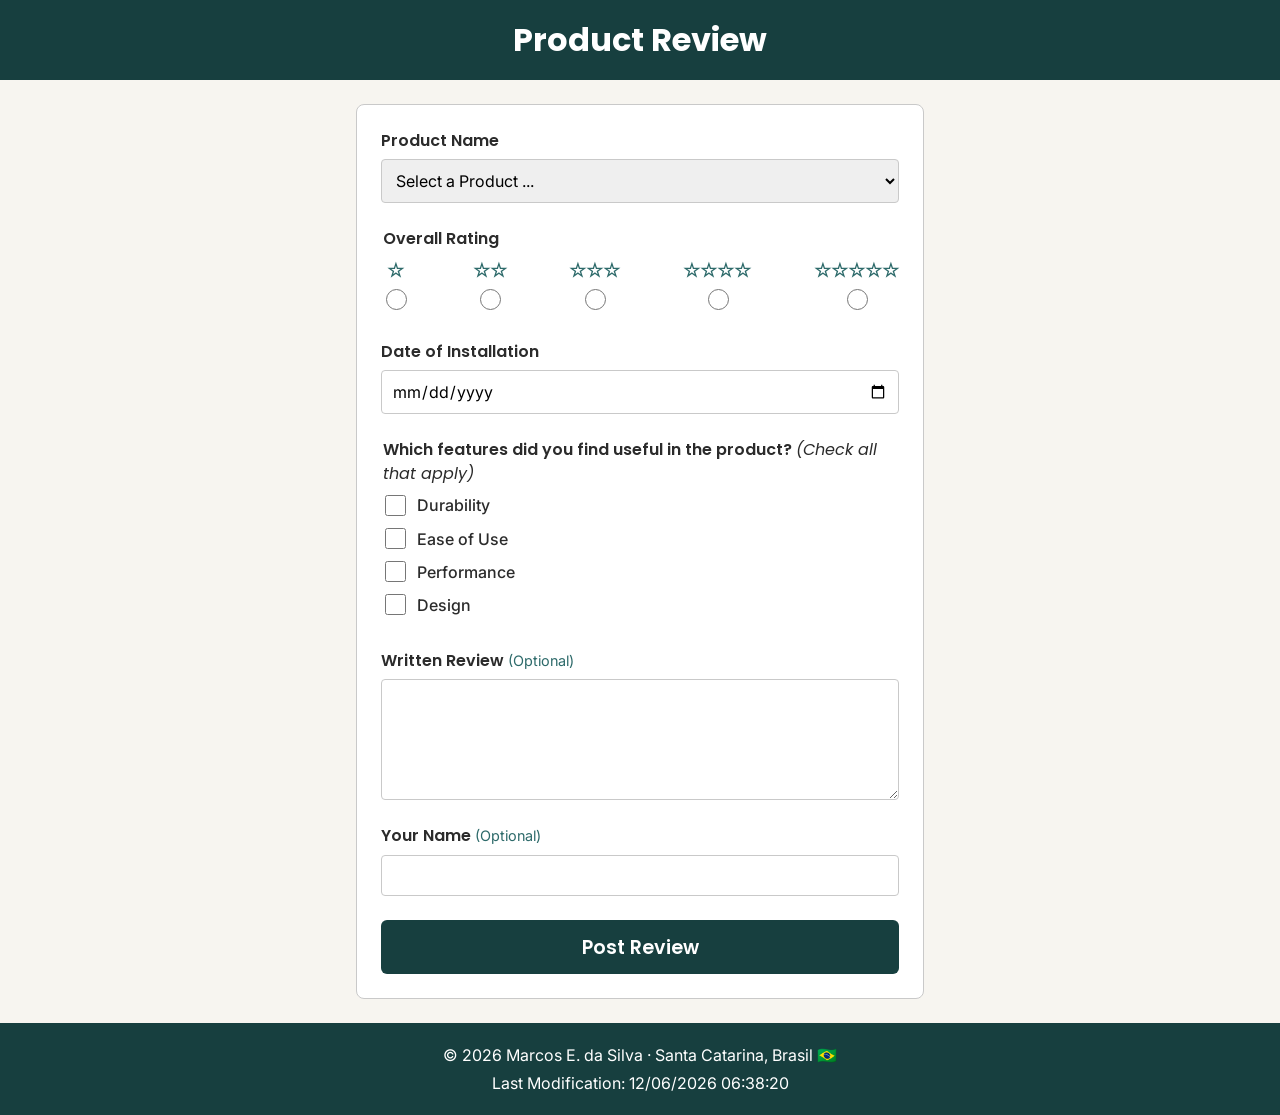
==== form.html @ fde62db8 "week 5" ====
<!DOCTYPE html>
<html lang="en">
<head>
  <meta charset="UTF-8">
  <meta name="viewport" content="width=device-width, initial-scale=1.0">
  <title>Product Review – WDD 131 – Marcos E. da Silva</title>
  <meta name="description" content="A product review form for WDD 131 with a product list built by JavaScript, star rating, and useful features.">
  <meta name="author" content="Marcos E. da Silva">
  <link rel="preconnect" href="https://fonts.googleapis.com">
  <link rel="preconnect" href="https://fonts.gstatic.com" crossorigin>
  <link href="https://fonts.googleapis.com/css2?family=Poppins:wght@400;600;700&family=Inter:wght@400;500&display=swap" rel="stylesheet">
  <link rel="stylesheet" href="styles/form.css">
  <script src="scripts/getdates.js" defer></script>
  <script src="scripts/form.js" defer></script>
</head>
<body>
  <header>
    <h1>Product Review</h1>
  </header>

  <main>
    <form action="review.html" method="get">
      <label for="product">Product Name</label>
      <select id="product" name="product" required>
        <option value="" disabled selected>Select a Product ...</option>
      </select>

      <fieldset class="rating">
        <legend>Overall Rating</legend>
        <label for="rating1">&star;<input type="radio" id="rating1" name="rating" value="1" required></label>
        <label for="rating2">&star;&star;<input type="radio" id="rating2" name="rating" value="2"></label>
        <label for="rating3">&star;&star;&star;<input type="radio" id="rating3" name="rating" value="3"></label>
        <label for="rating4">&star;&star;&star;&star;<input type="radio" id="rating4" name="rating" value="4"></label>
        <label for="rating5">&star;&star;&star;&star;&star;<input type="radio" id="rating5" name="rating" value="5"></label>
      </fieldset>

      <label for="installDate">Date of Installation</label>
      <input type="date" id="installDate" name="installDate" required>

      <fieldset class="features">
        <legend>Which features did you find useful in the product? <em>(Check all that apply)</em></legend>
        <label for="durability"><input type="checkbox" id="durability" name="features" value="durability"> Durability</label>
        <label for="easeOfUse"><input type="checkbox" id="easeOfUse" name="features" value="ease-of-use"> Ease of Use</label>
        <label for="performance"><input type="checkbox" id="performance" name="features" value="performance"> Performance</label>
        <label for="design"><input type="checkbox" id="design" name="features" value="design"> Design</label>
      </fieldset>

      <label for="review">Written Review <span class="optional">(Optional)</span></label>
      <textarea id="review" name="review" rows="5"></textarea>

      <label for="userName">Your Name <span class="optional">(Optional)</span></label>
      <input type="text" id="userName" name="userName">

      <input type="submit" value="Post Review">
    </form>
  </main>

  <footer>
    <p>&copy; <span id="currentyear"></span> Marcos E. da Silva &middot; Santa Catarina, Brasil 🇧🇷</p>
    <p id="lastModified"></p>
  </footer>
</body>
</html>
---- styles/form.css ----
* {
  box-sizing: border-box;
}

:root {
  --color-primary: #173f3f;
  --color-secondary: #2d6a6a;
  --color-accent: #e6c26e;
  --color-bg: #f7f5f0;
  --color-card-bg: #ffffff;
  --color-text: #2b2b2b;
  --color-white: #ffffff;
  --color-border: #c9c9c9;
  --font-heading: "Poppins", Arial, sans-serif;
  --font-body: "Inter", Arial, sans-serif;
}

body {
  margin: 0;
  font-family: var(--font-body);
  color: var(--color-text);
  background-color: var(--color-bg);
  line-height: 1.5;
}

header {
  background-color: var(--color-primary);
  color: var(--color-white);
  padding: 1rem;
  text-align: center;
}

h1 {
  font-family: var(--font-heading);
  margin: 0;
}

main {
  max-width: 600px;
  margin: 1.5rem auto;
  padding: 0 1rem;
}

form,
.confirmation {
  background-color: var(--color-card-bg);
  border: 1px solid var(--color-border);
  border-radius: 8px;
  padding: 1.5rem;
}

label,
legend {
  display: block;
  font-family: var(--font-heading);
  font-weight: 600;
  margin-bottom: 0.4rem;
}

select,
input[type="date"],
input[type="text"],
textarea {
  display: block;
  width: 100%;
  font-family: var(--font-body);
  font-size: 1rem;
  padding: 0.6rem;
  margin-bottom: 1.5rem;
  border: 1px solid var(--color-border);
  border-radius: 4px;
}

select:focus,
input:focus,
textarea:focus {
  outline: 2px solid var(--color-secondary);
}

fieldset {
  border: none;
  padding: 0;
  margin: 0 0 1.5rem;
}

.rating {
  display: flex;
  flex-wrap: wrap;
  justify-content: space-between;
}

.rating legend {
  width: 100%;
}

.rating label {
  display: flex;
  flex-direction: column;
  align-items: center;
  font-size: 1.2rem;
  color: var(--color-secondary);
  cursor: pointer;
}

.rating input,
.features input {
  width: 1.3rem;
  height: 1.3rem;
  accent-color: var(--color-secondary);
}

.features label {
  display: flex;
  align-items: center;
  gap: 0.5rem;
  font-family: var(--font-body);
  font-weight: 500;
  cursor: pointer;
}

.features em {
  font-weight: 400;
}

.optional {
  font-family: var(--font-body);
  font-weight: 400;
  font-size: 0.9rem;
  color: var(--color-secondary);
}

input[type="submit"] {
  width: 100%;
  padding: 0.8rem;
  font-family: var(--font-heading);
  font-size: 1.2rem;
  font-weight: 600;
  color: var(--color-white);
  background-color: var(--color-primary);
  border: none;
  border-radius: 6px;
  cursor: pointer;
}

input[type="submit"]:hover {
  background-color: var(--color-secondary);
}

.confirmation {
  text-align: center;
  font-size: 1.1rem;
}

.confirmation span {
  font-weight: 700;
  color: var(--color-primary);
}

.confirmation a {
  color: var(--color-secondary);
  font-weight: 600;
}

footer {
  background-color: var(--color-primary);
  color: var(--color-white);
  text-align: center;
  padding: 1rem;
}

footer p {
  margin: 0.25rem 0;
}
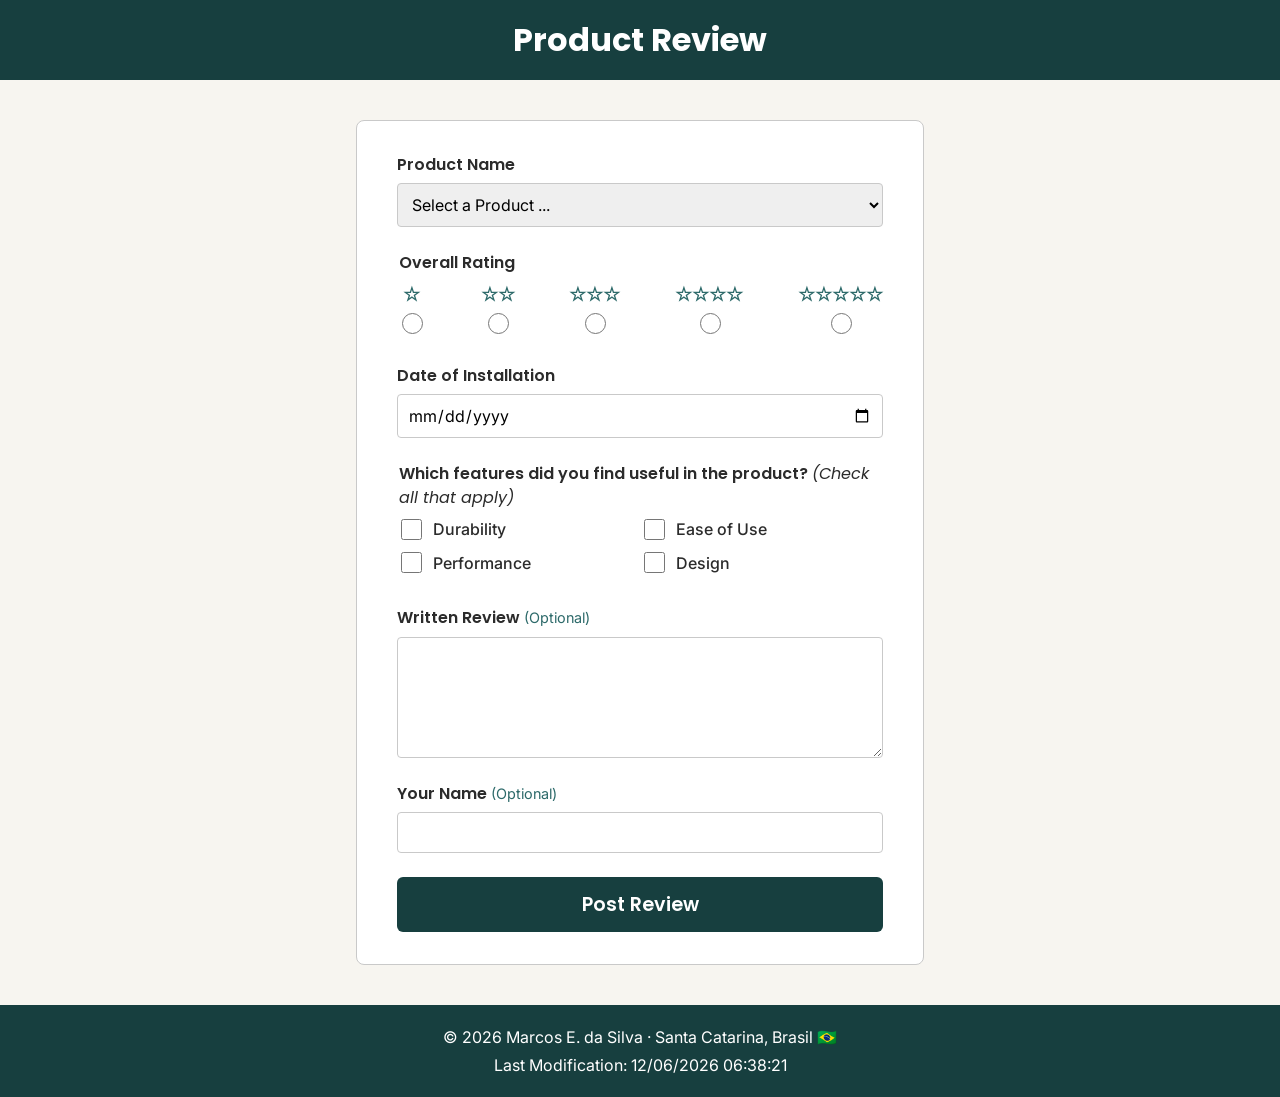
==== commit 8e411c21: "week 5 improvements" ====
--- a/form.html
+++ b/form.html
@@ -28,10 +28,10 @@
       <fieldset class="rating">
         <legend>Overall Rating</legend>
         <label for="rating1">&star;<input type="radio" id="rating1" name="rating" value="1" required></label>
-        <label for="rating2">&star;&star;<input type="radio" id="rating2" name="rating" value="2"></label>
-        <label for="rating3">&star;&star;&star;<input type="radio" id="rating3" name="rating" value="3"></label>
-        <label for="rating4">&star;&star;&star;&star;<input type="radio" id="rating4" name="rating" value="4"></label>
-        <label for="rating5">&star;&star;&star;&star;&star;<input type="radio" id="rating5" name="rating" value="5"></label>
+        <label for="rating2">&star;&star;<input type="radio" id="rating2" name="rating" value="2" required></label>
+        <label for="rating3">&star;&star;&star;<input type="radio" id="rating3" name="rating" value="3" required></label>
+        <label for="rating4">&star;&star;&star;&star;<input type="radio" id="rating4" name="rating" value="4" required></label>
+        <label for="rating5">&star;&star;&star;&star;&star;<input type="radio" id="rating5" name="rating" value="5" required></label>
       </fieldset>
 
       <label for="installDate">Date of Installation</label>
--- a/styles/form.css
+++ b/styles/form.css
@@ -171,3 +171,19 @@
 footer p {
   margin: 0.25rem 0;
 }
+
+@media (min-width: 700px) {
+  main {
+    margin: 2.5rem auto;
+  }
+
+  form,
+  .confirmation {
+    padding: 2rem 2.5rem;
+  }
+
+  .features {
+    display: grid;
+    grid-template-columns: 1fr 1fr;
+  }
+}
